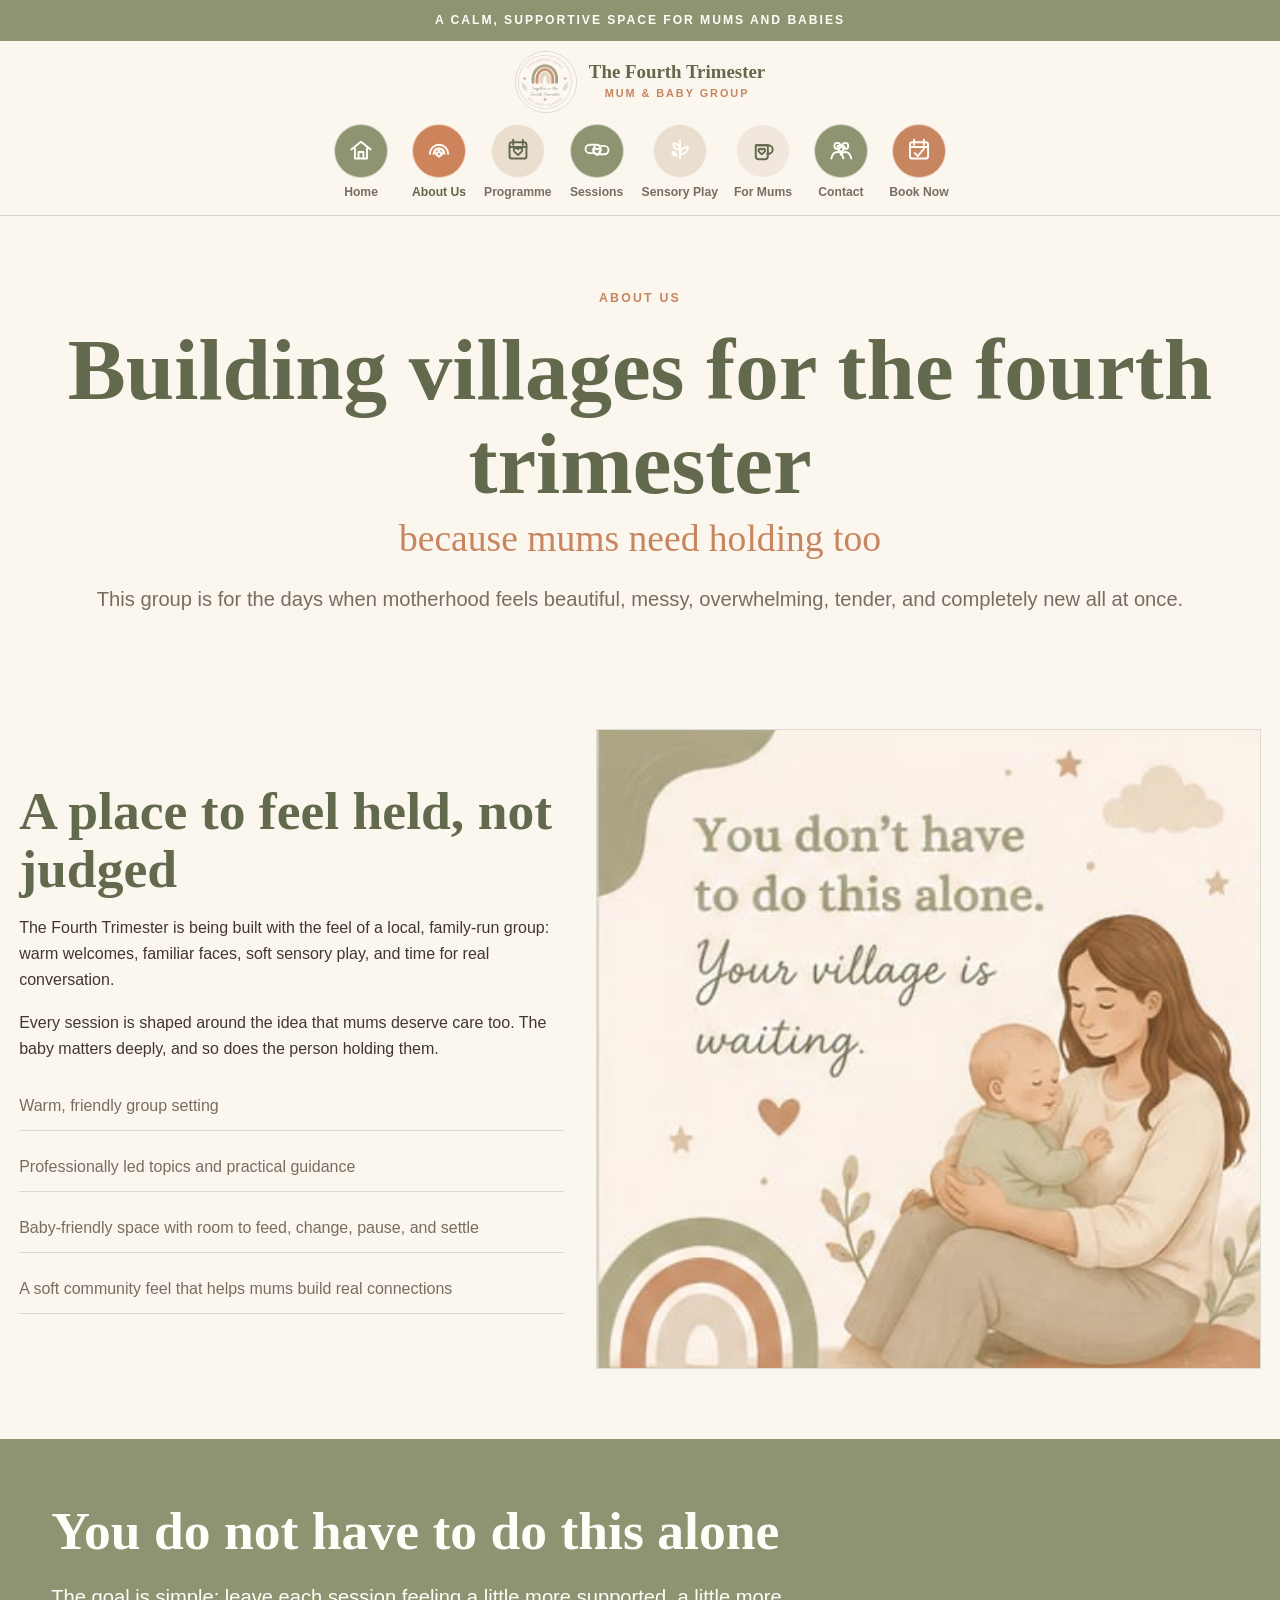
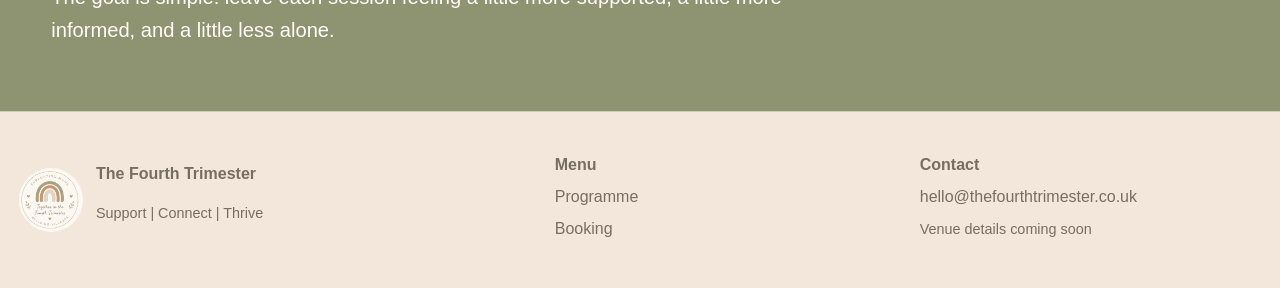
==== about.html @ 41d99b08 "Initial Fourth Trimester website" ====
<!doctype html>
<html lang="en">
  <head>
    <meta charset="utf-8">
    <meta name="viewport" content="width=device-width, initial-scale=1">
    <meta name="description" content="About The Fourth Trimester mum and baby group.">
    <title>About Us | The Fourth Trimester</title>
    <link rel="stylesheet" href="styles.css">
  </head>
  <body>
    <div class="announcement">A calm, supportive space for mums and babies</div>
    <header class="site-header">
      <div class="nav-shell">
        <a class="brand" href="index.html"><img src="assets/logo-mark.JPG" alt="The Fourth Trimester logo"><span><span class="brand-name">The Fourth Trimester</span><span class="brand-sub">Mum & Baby Group</span></span></a>
        <button class="nav-toggle" type="button" aria-expanded="false" aria-controls="site-nav">Menu</button>
        <nav class="nav-links" id="site-nav" aria-label="Main navigation"><a aria-label="Home" href="index.html">Home</a><a aria-label="About Us" href="about.html" aria-current="page">About Us</a><a aria-label="Programme" href="programme.html">Programme</a><a aria-label="Sessions" href="sessions.html">Sessions</a><a aria-label="Sensory Play" href="sessions.html#sensory-play">Sensory Play</a><a aria-label="For Mums" href="sessions.html#for-mums">For Mums</a><a aria-label="Contact" href="contact.html">Contact</a><a class="nav-cta" aria-label="Book Now" href="booking.html">Book Now</a></nav>
      </div>
    </header>
    <main>
      <section class="page-hero">
        <div class="container">
          <p class="eyebrow">About us</p>
          <h1>Building villages for the fourth trimester</h1>
          <span class="script">because mums need holding too</span>
          <p class="lead">This group is for the days when motherhood feels beautiful, messy, overwhelming, tender, and completely new all at once.</p>
        </div>
      </section>
      <section class="section">
        <div class="container two-col">
          <div>
            <h2>A place to feel held, not judged</h2>
            <p>The Fourth Trimester is being built with the feel of a local, family-run group: warm welcomes, familiar faces, soft sensory play, and time for real conversation.</p>
            <p>Every session is shaped around the idea that mums deserve care too. The baby matters deeply, and so does the person holding them.</p>
            <ul class="feature-list">
              <li>Warm, friendly group setting</li>
              <li>Professionally led topics and practical guidance</li>
              <li>Baby-friendly space with room to feed, change, pause, and settle</li>
              <li>A soft community feel that helps mums build real connections</li>
            </ul>
          </div>
          <div class="story-image">
            <img src="assets/village-waiting.JPG" alt="You do not have to do this alone Fourth Trimester artwork">
          </div>
        </div>
      </section>
      <section class="band">
        <div class="container">
          <h2>You do not have to do this alone</h2>
          <p class="lead">The goal is simple: leave each session feeling a little more supported, a little more informed, and a little less alone.</p>
        </div>
      </section>
    </main>
    <footer class="site-footer"><div class="container footer-grid"><div class="footer-mark"><img src="assets/logo-mark.JPG" alt="The Fourth Trimester logo"><div><strong>The Fourth Trimester</strong><p class="small">Support | Connect | Thrive</p></div></div><div><strong>Menu</strong><a aria-label="Programme" href="programme.html">Programme</a><a href="booking.html">Booking</a></div><div><strong>Contact</strong><a href="mailto:hello@thefourthtrimester.co.uk">hello@thefourthtrimester.co.uk</a><span class="small">Venue details coming soon</span></div></div></footer>
    <script src="script.js"></script>
  </body>
</html>
---- styles.css ----
:root {
  --paper: #fbf6ee;
  --paper-deep: #f2e7da;
  --sage: #8e9472;
  --sage-dark: #62694c;
  --clay: #c78560;
  --clay-soft: #d9a17f;
  --blush: #e8c8bf;
  --shell: #eadfce;
  --ink: #40382f;
  --soft-ink: #786d61;
  --line: rgba(98, 105, 76, 0.22);
  --white: #fffdf8;
  --max: 1360px;
  font-family: "Helvetica Neue", Arial, sans-serif;
}

* {
  box-sizing: border-box;
}

html {
  scroll-behavior: smooth;
}

body {
  margin: 0;
  background:
    linear-gradient(rgba(251, 246, 238, 0.78), rgba(251, 246, 238, 0.78)),
    repeating-linear-gradient(0deg, rgba(98, 105, 76, 0.035), rgba(98, 105, 76, 0.035) 1px, transparent 1px, transparent 14px),
    var(--paper);
  color: var(--ink);
  font-family: "Helvetica Neue", Arial, sans-serif;
  line-height: 1.65;
}

img {
  display: block;
  max-width: 100%;
}

a {
  color: inherit;
}

.announcement {
  background: var(--sage);
  color: var(--white);
  font-size: 0.76rem;
  font-weight: 700;
  letter-spacing: 0.16em;
  padding: 0.65rem 1rem;
  text-align: center;
  text-transform: uppercase;
}

.site-header {
  background: rgba(251, 246, 238, 0.96);
  border-bottom: 1px solid var(--line);
  position: sticky;
  top: 0;
  z-index: 20;
}

.nav-shell {
  align-items: center;
  display: grid;
  gap: 0.7rem;
  grid-template-columns: 1fr auto 1fr;
  margin: 0 auto;
  max-width: var(--max);
  padding: 0.65rem 1.2rem 0.8rem;
}

.brand {
  align-items: center;
  display: inline-flex;
  gap: 0.75rem;
  grid-column: 2;
  justify-self: center;
  text-align: center;
  text-decoration: none;
}

.brand img {
  border: 1px solid var(--line);
  border-radius: 50%;
  height: 62px;
  object-fit: cover;
  width: 62px;
}

.brand-name {
  color: var(--sage-dark);
  display: block;
  font-family: Georgia, "Times New Roman", serif;
  font-size: 1.18rem;
  font-weight: 700;
  line-height: 1.05;
}

.brand-sub {
  color: var(--clay);
  display: block;
  font-size: 0.68rem;
  font-weight: 800;
  letter-spacing: 0.18em;
  margin-top: 0.22rem;
  text-transform: uppercase;
}

.nav-toggle {
  display: none;
}

.nav-links {
  align-items: center;
  display: flex;
  flex-wrap: wrap;
  gap: 0.75rem;
  grid-column: 1 / -1;
  justify-content: center;
}

.nav-links a {
  align-items: center;
  color: var(--soft-ink);
  display: inline-flex;
  flex-direction: column;
  font-size: 0.76rem;
  font-weight: 700;
  gap: 0.24rem;
  min-width: 66px;
  padding: 0;
  position: relative;
  text-decoration: none;
  --icon-color: #fffdf8;
  --icon: url("data:image/svg+xml,%3Csvg xmlns='http://www.w3.org/2000/svg' viewBox='0 0 48 48' fill='none' stroke='black' stroke-width='3.2' stroke-linecap='round' stroke-linejoin='round'%3E%3Cpath d='M8 24 24 11l16 13'/%3E%3Cpath d='M14 22v17h20V22'/%3E%3Cpath d='M20 39V28h8v11'/%3E%3C/svg%3E");
}

.nav-links a::before {
  background: var(--sage);
  border: 1px solid rgba(255, 253, 248, 0.62);
  border-radius: 50%;
  content: "";
  display: block;
  height: 52px;
  width: 52px;
}

.nav-links a::after {
  background: var(--icon-color);
  content: "";
  height: 29px;
  left: 50%;
  -webkit-mask: var(--icon) center / contain no-repeat;
  mask: var(--icon) center / contain no-repeat;
  position: absolute;
  top: 11px;
  transform: translateX(-50%);
  width: 29px;
}

.nav-links a:nth-of-type(2)::before {
  background: var(--clay);
}

.nav-links a:nth-of-type(2) {
  --icon: url("data:image/svg+xml,%3Csvg xmlns='http://www.w3.org/2000/svg' viewBox='0 0 48 48' fill='none' stroke='black' stroke-width='3.2' stroke-linecap='round' stroke-linejoin='round'%3E%3Cpath d='M9 31a15 15 0 0 1 30 0'/%3E%3Cpath d='M15 31a9 9 0 0 1 18 0'/%3E%3Cpath d='M21 31a3 3 0 0 1 6 0'/%3E%3Cpath d='M24 36c-3.5-2.6-7-5.2-7-8.4 0-2.3 1.8-4.1 4-4.1 1.3 0 2.4.6 3 1.6.6-1 1.7-1.6 3-1.6 2.2 0 4 1.8 4 4.1 0 3.2-3.5 5.8-7 8.4Z'/%3E%3C/svg%3E");
}

.nav-links a:nth-of-type(3)::before {
  background: var(--shell);
}

.nav-links a:nth-of-type(3) {
  --icon-color: var(--sage-dark);
  --icon: url("data:image/svg+xml,%3Csvg xmlns='http://www.w3.org/2000/svg' viewBox='0 0 48 48' fill='none' stroke='black' stroke-width='3.2' stroke-linecap='round' stroke-linejoin='round'%3E%3Crect x='10' y='12' width='28' height='27' rx='4'/%3E%3Cpath d='M16 8v8M32 8v8M10 20h28'/%3E%3Cpath d='M24 33c-4-2.8-7-5.1-7-8 0-2 1.5-3.5 3.4-3.5 1.5 0 2.7.8 3.6 2 .9-1.2 2.1-2 3.6-2 1.9 0 3.4 1.5 3.4 3.5 0 2.9-3 5.2-7 8Z'/%3E%3C/svg%3E");
}

.nav-links a:nth-of-type(4)::before {
  background: var(--sage);
}

.nav-links a:nth-of-type(4) {
  --icon: url("data:image/svg+xml,%3Csvg xmlns='http://www.w3.org/2000/svg' viewBox='0 0 48 48' fill='none' stroke='black' stroke-width='3.2' stroke-linecap='round' stroke-linejoin='round'%3E%3Cpath d='M17 30H12a7 7 0 0 1 0-14h11a7 7 0 0 1 4.5 12.4'/%3E%3Cpath d='M31 18h5a7 7 0 0 1 0 14H25a7 7 0 0 1-4.5-12.4'/%3E%3Cpath d='M24 33c-3.2-2.4-6-4.5-6-7.1a3.2 3.2 0 0 1 3.2-3.3c1.2 0 2.2.6 2.8 1.5.6-.9 1.6-1.5 2.8-1.5A3.2 3.2 0 0 1 30 25.9c0 2.6-2.8 4.7-6 7.1Z'/%3E%3C/svg%3E");
}

.nav-links a:nth-of-type(5)::before {
  background: var(--shell);
}

.nav-links a:nth-of-type(5) {
  --icon-color: #fffdf8;
  --icon: url("data:image/svg+xml,%3Csvg xmlns='http://www.w3.org/2000/svg' viewBox='0 0 48 48' fill='none' stroke='black' stroke-width='3.2' stroke-linecap='round' stroke-linejoin='round'%3E%3Cpath d='M24 39V10'/%3E%3Cpath d='M24 24c-7 0-11-4-11-10 7 0 11 4 11 10Z'/%3E%3Cpath d='M24 32c8 0 13-5 13-12-8 0-13 5-13 12Z'/%3E%3Cpath d='M18 34c-3.8 0-6.5-2.4-7-6 4.4 0 7 2.4 7 6Z'/%3E%3C/svg%3E");
}

.nav-links a:nth-of-type(6)::before {
  background: #f1e7dc;
}

.nav-links a:nth-of-type(6) {
  --icon-color: var(--sage-dark);
  --icon: url("data:image/svg+xml,%3Csvg xmlns='http://www.w3.org/2000/svg' viewBox='0 0 48 48' fill='none' stroke='black' stroke-width='3.2' stroke-linecap='round' stroke-linejoin='round'%3E%3Cpath d='M14 17h19a7 7 0 0 1 0 14h-2'/%3E%3Cpath d='M12 17h20v18a5 5 0 0 1-5 5H17a5 5 0 0 1-5-5V17Z'/%3E%3Cpath d='M22 32c-3.1-2.2-5.5-4-5.5-6.3a3 3 0 0 1 3-3c1.1 0 2 .5 2.5 1.4.5-.9 1.4-1.4 2.5-1.4a3 3 0 0 1 3 3c0 2.3-2.4 4.1-5.5 6.3Z'/%3E%3C/svg%3E");
}

.nav-links a:nth-of-type(7)::before {
  background: var(--sage);
}

.nav-links a:nth-of-type(7) {
  --icon: url("data:image/svg+xml,%3Csvg xmlns='http://www.w3.org/2000/svg' viewBox='0 0 48 48' fill='none' stroke='black' stroke-width='3.2' stroke-linecap='round' stroke-linejoin='round'%3E%3Ccircle cx='18' cy='18' r='5'/%3E%3Ccircle cx='31' cy='18' r='5'/%3E%3Cpath d='M8 39c1.5-7 5-11 10-11s8.5 4 10 11'/%3E%3Cpath d='M24 33c1.6-3.2 4-5 7-5 5 0 8.5 4 10 11'/%3E%3Cpath d='M24 28c-3.3-2.4-6-4.6-6-7.2a3.3 3.3 0 0 1 3.3-3.3c1.1 0 2.1.5 2.7 1.4.6-.9 1.6-1.4 2.7-1.4a3.3 3.3 0 0 1 3.3 3.3c0 2.6-2.7 4.8-6 7.2Z'/%3E%3C/svg%3E");
}

.nav-links a:hover,
.nav-links a[aria-current="page"] {
  color: var(--sage-dark);
  text-decoration: none;
}

.nav-links a[aria-current="page"]::before {
  box-shadow: none;
  filter: saturate(1.08) contrast(1.04);
}

.nav-links .nav-cta {
  background: transparent;
  color: var(--soft-ink);
  padding: 0;
  text-decoration: none;
}

.nav-links .nav-cta::before {
  background: var(--clay);
  color: var(--white);
}

.nav-links .nav-cta {
  --icon: url("data:image/svg+xml,%3Csvg xmlns='http://www.w3.org/2000/svg' viewBox='0 0 48 48' fill='none' stroke='black' stroke-width='3.2' stroke-linecap='round' stroke-linejoin='round'%3E%3Crect x='9' y='12' width='30' height='27' rx='4'/%3E%3Cpath d='M16 8v8M32 8v8M9 20h30'/%3E%3Cpath d='m17 30 5 5 10-12'/%3E%3C/svg%3E");
}

.container {
  margin: 0 auto;
  max-width: var(--max);
  padding: 0 1.2rem;
}

.section {
  padding: 4.4rem 0;
}

.section-tight {
  padding: 2.8rem 0;
}

.hero {
  padding: 3.2rem 0 3.6rem;
}

.hero-inner {
  display: grid;
  gap: 2.5rem;
  grid-template-columns: minmax(0, 0.9fr) minmax(320px, 1.1fr);
}

.hero-copy {
  align-self: center;
}

.eyebrow {
  color: var(--clay);
  font-size: 0.77rem;
  font-weight: 800;
  letter-spacing: 0.18em;
  margin: 0 0 0.9rem;
  text-transform: uppercase;
}

h1,
h2,
h3 {
  color: var(--sage-dark);
  font-family: Georgia, "Times New Roman", serif;
  letter-spacing: 0;
  line-height: 1.08;
  margin: 0;
}

h1 {
  font-size: clamp(3.4rem, 6.8vw, 7.8rem);
  max-width: none;
}

h2 {
  font-size: clamp(2rem, 4.2vw, 3.35rem);
  max-width: none;
}

h3 {
  font-size: 1.38rem;
}

.script {
  color: var(--clay);
  display: block;
  font-family: "Segoe Print", "Bradley Hand", "Comic Sans MS", cursive;
  font-size: clamp(1.45rem, 3.2vw, 2.35rem);
  font-weight: 400;
  letter-spacing: 0;
  line-height: 1.25;
  margin-top: 0.35rem;
}

.lead {
  color: var(--soft-ink);
  font-size: clamp(1.06rem, 1.8vw, 1.26rem);
  margin: 1.25rem 0 0;
  max-width: 760px;
}

.hero-actions,
.button-row {
  display: flex;
  flex-wrap: wrap;
  gap: 0.75rem;
  margin-top: 1.8rem;
}

.button {
  align-items: center;
  border: 1px solid transparent;
  border-radius: 999px;
  display: inline-flex;
  font-size: 0.93rem;
  font-weight: 800;
  justify-content: center;
  min-height: 44px;
  padding: 0.75rem 1.12rem;
  text-decoration: none;
}

.button-primary {
  background: var(--sage-dark);
  color: var(--white);
}

.button-secondary {
  background: transparent;
  border-color: var(--line);
  color: var(--sage-dark);
}

.button-clay {
  background: var(--clay);
  color: var(--white);
}

.scrapbook {
  display: grid;
  gap: 0.75rem;
  grid-template-columns: 1fr 0.86fr;
}

.scrapbook img {
  background: var(--white);
  border: 1px solid rgba(98, 105, 76, 0.18);
  box-shadow: 0 14px 35px rgba(64, 56, 47, 0.09);
  object-fit: cover;
  width: 100%;
}

.scrapbook .large {
  aspect-ratio: 1 / 1;
  grid-row: span 2;
}

.scrapbook .small {
  aspect-ratio: 1 / 1;
}

.tape-note {
  background: var(--paper-deep);
  border: 1px solid rgba(201, 133, 96, 0.24);
  color: var(--sage-dark);
  font-family: "Segoe Print", "Bradley Hand", "Comic Sans MS", cursive;
  font-size: 1.25rem;
  line-height: 1.4;
  padding: 1rem;
  position: relative;
  text-align: center;
}

.tape-note::before {
  background: rgba(232, 200, 191, 0.78);
  content: "";
  height: 24px;
  left: 50%;
  position: absolute;
  top: -13px;
  transform: translateX(-50%) rotate(-2deg);
  width: 86px;
}

.intro-grid,
.two-col,
.booking-layout {
  align-items: start;
  display: grid;
  gap: 2rem;
  grid-template-columns: minmax(0, 0.9fr) minmax(0, 1.1fr);
}

.two-col {
  align-items: center;
}

.two-col.reverse {
  grid-template-columns: minmax(300px, 0.9fr) minmax(0, 1fr);
}

.soft-panel,
.card,
.faq-item,
.mini-stat,
.booking-widget {
  background: rgba(255, 253, 248, 0.68);
  border: 1px solid var(--line);
}

.soft-panel {
  padding: 1.5rem;
}

.note-panel {
  background: var(--paper-deep);
  border-left: 5px solid var(--clay);
  color: var(--sage-dark);
  font-family: "Segoe Print", "Bradley Hand", "Comic Sans MS", cursive;
  font-size: clamp(1.25rem, 2.4vw, 1.7rem);
  line-height: 1.45;
  padding: 1.4rem;
}

.image-grid {
  display: grid;
  gap: 0.9rem;
  grid-template-columns: repeat(3, minmax(0, 1fr));
}

.image-grid img,
.story-image img,
.card img {
  background: var(--white);
  border: 1px solid var(--line);
  object-fit: cover;
  width: 100%;
}

.image-grid img,
.card img {
  aspect-ratio: 1 / 1;
}

.story-image img {
  max-height: 640px;
}

.card-grid {
  display: grid;
  gap: 1rem;
  grid-template-columns: repeat(3, minmax(0, 1fr));
  margin-top: 2rem;
}

.card {
  border-color: rgba(98, 105, 76, 0.12);
  box-shadow: 0 12px 28px rgba(64, 56, 47, 0.045);
  padding: 1.2rem;
}

.card-grid .card {
  background: transparent;
  border: 0;
  box-shadow: none;
  padding: 0 0 1.15rem;
}

.card-grid .card::after {
  background: linear-gradient(90deg, rgba(201, 133, 96, 0.36), rgba(142, 148, 114, 0.06));
  content: "";
  display: block;
  height: 1px;
  margin-top: 1.1rem;
  width: 72%;
}

.card img {
  margin-bottom: 1rem;
}

.stamp {
  align-items: center;
  background: var(--sage);
  border-radius: 50%;
  color: var(--white);
  display: inline-flex;
  font-family: "Segoe Print", "Bradley Hand", "Comic Sans MS", cursive;
  font-size: 1.2rem;
  height: 3.2rem;
  justify-content: center;
  margin-bottom: 0.8rem;
  width: 3.2rem;
}

.stamp.clay {
  background: var(--clay);
}

.stamp.blush {
  background: var(--blush);
  color: var(--ink);
}

.card p,
.soft-panel p,
.feature-list,
.faq-item p,
.small {
  color: var(--soft-ink);
}

.band {
  background: var(--sage);
  color: var(--white);
  padding: 4rem 0;
}

.band h2,
.band h3,
.band p,
.band .eyebrow {
  color: var(--white);
}

.band .button-secondary {
  border-color: rgba(255, 253, 248, 0.55);
  color: var(--white);
}

.page-hero {
  padding: 4.5rem 0 2.6rem;
  text-align: center;
}

.page-hero .container,
.band .container {
  max-width: min(1640px, calc(100vw - 4rem));
}

.page-hero h1,
.band h2 {
  max-width: none;
  width: 100%;
}

.page-hero .script {
  text-align: center;
}

.page-hero .lead {
  margin-left: auto;
  margin-right: auto;
  max-width: none;
}

.feature-list {
  display: grid;
  gap: 0.7rem;
  list-style: none;
  margin: 1.2rem 0 0;
  padding: 0;
}

.feature-list li {
  background: transparent;
  border: 0;
  border-bottom: 1px solid rgba(98, 105, 76, 0.2);
  padding: 0.7rem 0;
}

.programme-strip {
  display: grid;
  gap: 0.8rem;
  grid-template-columns: repeat(4, minmax(0, 1fr));
  margin-top: 1.6rem;
}

.mini-stat {
  padding: 1rem;
  text-align: center;
}

.mini-stat strong {
  color: var(--sage-dark);
  display: block;
  font-family: Georgia, "Times New Roman", serif;
  font-size: 1.55rem;
}

.booking-layout {
  gap: 3rem;
  grid-template-columns: minmax(0, 0.82fr) minmax(360px, 1.18fr);
}

.booking-layout .soft-panel {
  background: transparent;
  border: 0;
  padding: 0;
}

.booking-widget {
  background: rgba(255, 253, 248, 0.82);
  box-shadow: 0 14px 38px rgba(64, 56, 47, 0.08);
  overflow: hidden;
}

.booking-widget-head {
  background: var(--sage);
  color: var(--white);
  padding: 1.2rem;
}

.booking-widget-head h2 {
  color: var(--white);
}

.booking-form {
  display: grid;
  gap: 0.95rem;
  padding: 1.4rem;
}

.field {
  display: grid;
  gap: 0.3rem;
}

.field label {
  color: var(--sage-dark);
  font-size: 0.78rem;
  font-weight: 800;
  letter-spacing: 0.1em;
  text-transform: uppercase;
}

.field input,
.field select,
.field textarea {
  background: var(--paper);
  border: 0;
  border-bottom: 1px solid var(--line);
  color: var(--ink);
  font: inherit;
  min-height: 45px;
  padding: 0.76rem 0.82rem;
  width: 100%;
}

.field textarea {
  min-height: 108px;
  resize: vertical;
}

.booking-summary,
.provider-slot {
  background: var(--paper-deep);
  border: 0;
  border-left: 5px solid var(--clay);
  padding: 1rem;
}

.booking-summary p {
  margin: 0.2rem 0;
}

.faq-list {
  display: grid;
  gap: 0.85rem;
}

.faq-item {
  padding: 1.1rem;
}

.contact-grid {
  display: grid;
  gap: 2rem;
  grid-template-columns: minmax(0, 0.82fr) minmax(360px, 1.18fr);
}

.contact-details {
  display: grid;
  gap: 0.85rem;
}

.contact-note {
  border-bottom: 1px solid var(--line);
  padding-bottom: 0.85rem;
}

.contact-form-panel {
  background: rgba(255, 253, 248, 0.8);
  border: 1px solid rgba(98, 105, 76, 0.14);
  box-shadow: 0 14px 38px rgba(64, 56, 47, 0.06);
  padding: 1.4rem;
}

.contact-form {
  display: grid;
  gap: 0.95rem;
}

.site-footer {
  background: var(--paper-deep);
  border-top: 1px solid var(--line);
  color: var(--soft-ink);
  padding: 2.5rem 0;
}

.footer-grid {
  display: grid;
  gap: 1.5rem;
  grid-template-columns: 1.2fr 0.8fr 0.8fr;
}

.footer-grid a {
  display: block;
  margin: 0.35rem 0;
  text-decoration: none;
}

.footer-mark {
  align-items: center;
  display: flex;
  gap: 0.8rem;
}

.footer-mark img {
  border-radius: 50%;
  height: 64px;
  object-fit: cover;
  width: 64px;
}

.small {
  font-size: 0.9rem;
}

.pill-row {
  display: flex;
  flex-wrap: wrap;
  gap: 0.5rem;
  margin-top: 1.2rem;
}

.pill {
  border: 1px solid var(--line);
  color: var(--sage-dark);
  font-family: "Segoe Print", "Bradley Hand", "Comic Sans MS", cursive;
  font-size: 0.9rem;
  padding: 0.3rem 0.65rem;
}

@media (max-width: 900px) {
  .nav-shell {
    display: flex;
    justify-content: space-between;
  }

  .brand {
    grid-column: auto;
    justify-self: auto;
    text-align: left;
  }

  .nav-toggle {
    background: var(--sage-dark);
    border: 0;
    border-radius: 999px;
    color: var(--white);
    display: inline-flex;
    font-weight: 800;
    padding: 0.66rem 0.9rem;
  }

  .nav-links {
    background: var(--paper);
    border-bottom: 1px solid var(--line);
    box-shadow: 0 18px 40px rgba(64, 56, 47, 0.12);
    display: none;
    left: 0;
    padding: 0.8rem 1.2rem 1rem;
    position: absolute;
    right: 0;
    top: 100%;
  }

  .nav-links.is-open {
    display: grid;
    gap: 0.75rem;
    grid-template-columns: repeat(2, minmax(0, 1fr));
  }

  .hero-inner,
  .intro-grid,
  .two-col,
  .two-col.reverse,
  .booking-layout,
  .footer-grid {
    grid-template-columns: 1fr;
  }

  .hero {
    padding-top: 2.4rem;
  }

  .card-grid {
    grid-template-columns: repeat(2, minmax(0, 1fr));
  }

  .contact-grid {
    grid-template-columns: 1fr;
  }

  .programme-strip {
    grid-template-columns: repeat(2, minmax(0, 1fr));
  }
}

@media (max-width: 620px) {
  .announcement {
    font-size: 0.68rem;
  }

  .brand img {
    height: 50px;
    width: 50px;
  }

  .brand-name {
    font-size: 1rem;
  }

  .brand-sub {
    font-size: 0.58rem;
  }

  .section {
    padding: 3.2rem 0;
  }

  h1 {
    font-size: 3.15rem;
  }

  .hero-actions,
  .button-row {
    align-items: stretch;
    flex-direction: column;
  }

  .button {
    width: 100%;
  }

  .scrapbook,
  .card-grid,
  .image-grid,
  .programme-strip {
    grid-template-columns: 1fr;
  }

  .page-hero .container,
  .band .container {
    max-width: none;
  }
}
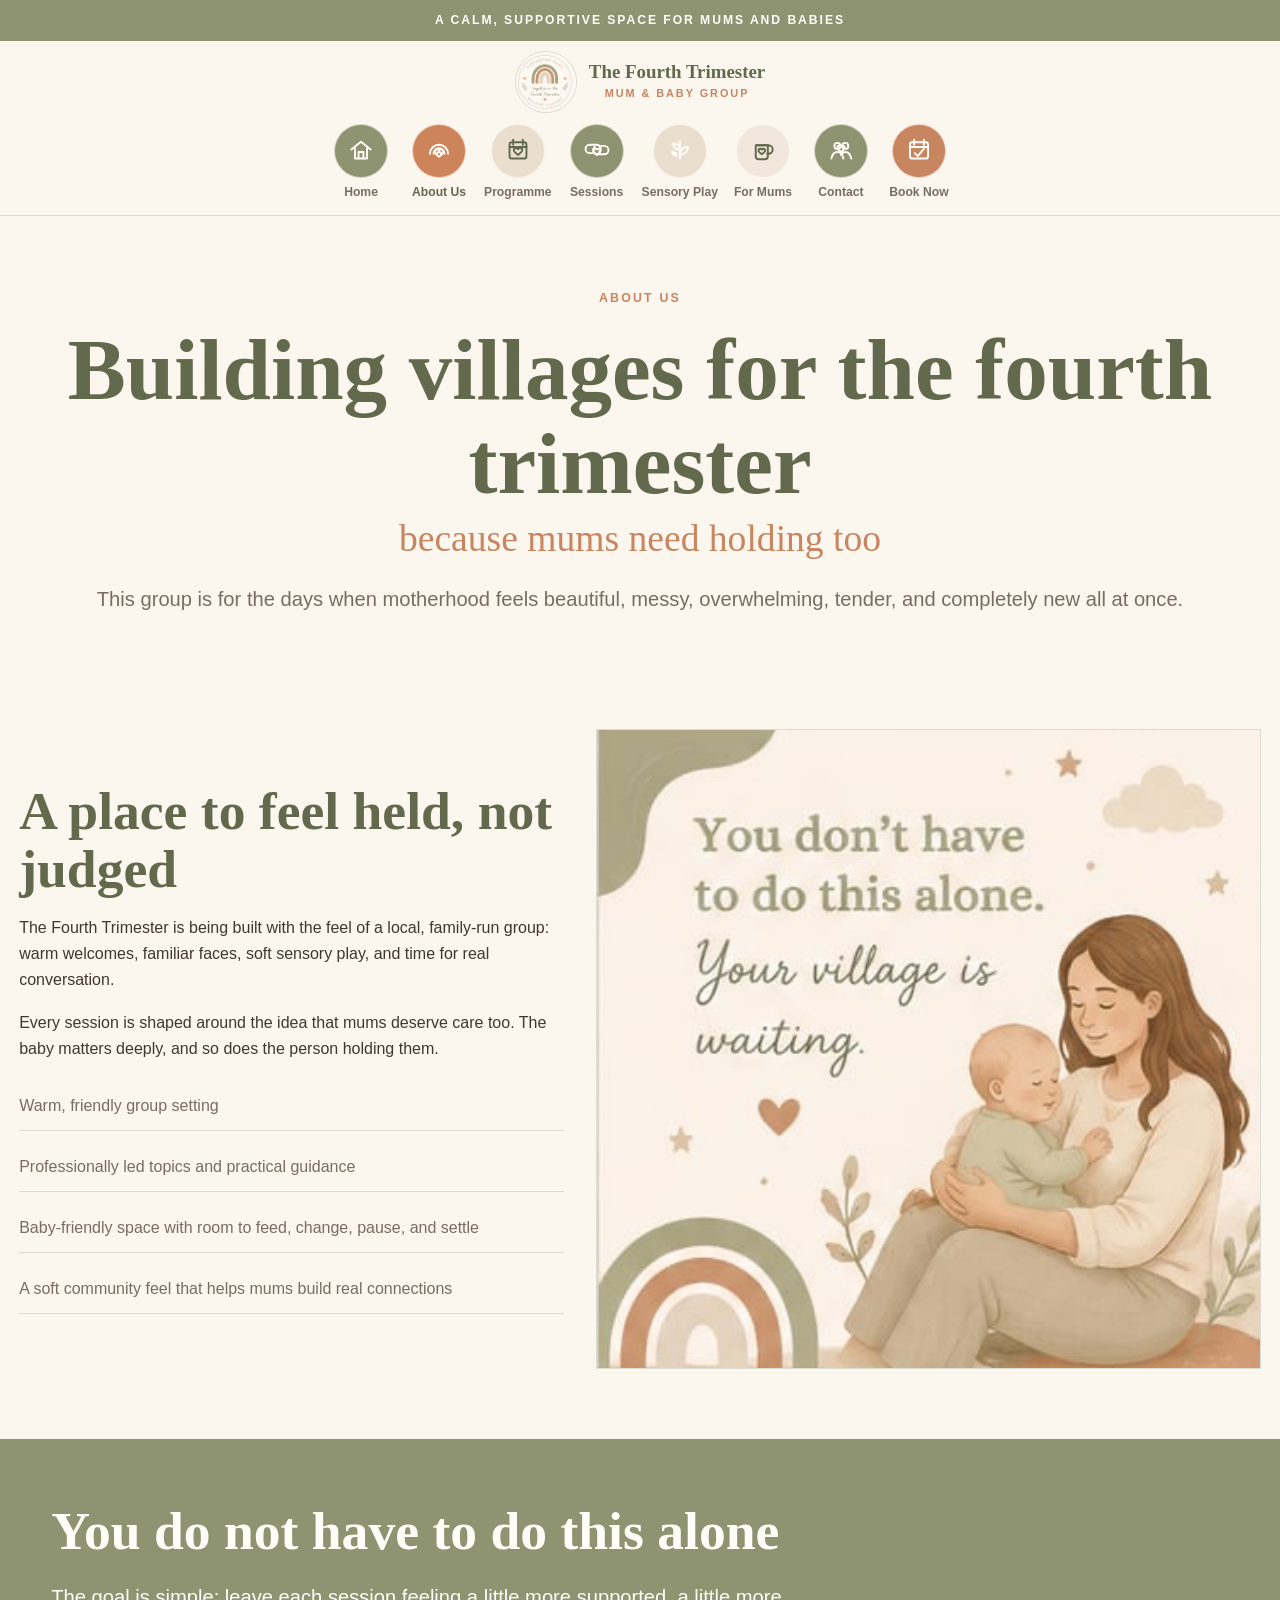
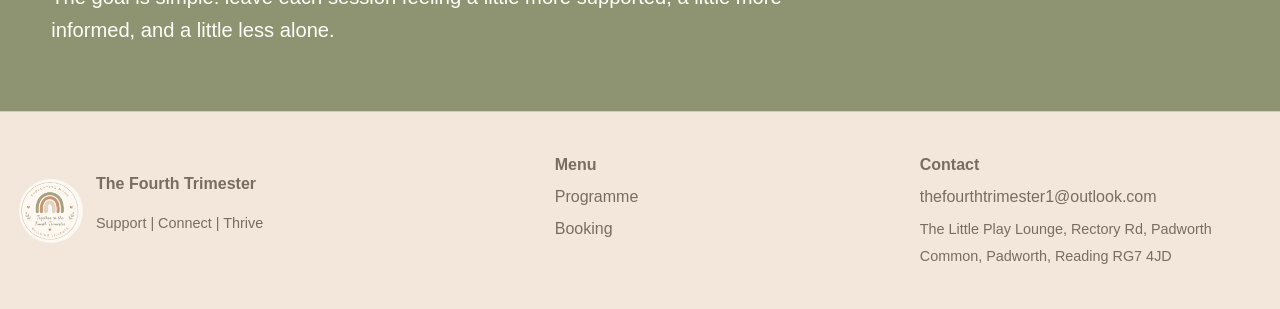
==== commit 8c01fe68: "Update contact details" ====
--- a/about.html
+++ b/about.html
@@ -13,7 +13,7 @@
       <div class="nav-shell">
         <a class="brand" href="index.html"><img src="assets/logo-mark.JPG" alt="The Fourth Trimester logo"><span><span class="brand-name">The Fourth Trimester</span><span class="brand-sub">Mum & Baby Group</span></span></a>
         <button class="nav-toggle" type="button" aria-expanded="false" aria-controls="site-nav">Menu</button>
-        <nav class="nav-links" id="site-nav" aria-label="Main navigation"><a aria-label="Home" href="index.html">Home</a><a aria-label="About Us" href="about.html" aria-current="page">About Us</a><a aria-label="Programme" href="programme.html">Programme</a><a aria-label="Sessions" href="sessions.html">Sessions</a><a aria-label="Sensory Play" href="sessions.html#sensory-play">Sensory Play</a><a aria-label="For Mums" href="sessions.html#for-mums">For Mums</a><a aria-label="Contact" href="contact.html">Contact</a><a class="nav-cta" aria-label="Book Now" href="booking.html">Book Now</a></nav>
+        <nav class="nav-links" id="site-nav" aria-label="Main navigation"><a aria-label="Home" href="index.html">Home</a><a aria-label="About Us" href="about.html" aria-current="page">About Us</a><a href="programme.html">Programme</a><a aria-label="Sessions" href="sessions.html">Sessions</a><a aria-label="Sensory Play" href="sessions.html#sensory-play">Sensory Play</a><a aria-label="For Mums" href="sessions.html#for-mums">For Mums</a><a aria-label="Contact" href="contact.html">Contact</a><a class="nav-cta" aria-label="Book Now" href="booking.html">Book Now</a></nav>
       </div>
     </header>
     <main>
@@ -50,7 +50,7 @@
         </div>
       </section>
     </main>
-    <footer class="site-footer"><div class="container footer-grid"><div class="footer-mark"><img src="assets/logo-mark.JPG" alt="The Fourth Trimester logo"><div><strong>The Fourth Trimester</strong><p class="small">Support | Connect | Thrive</p></div></div><div><strong>Menu</strong><a aria-label="Programme" href="programme.html">Programme</a><a href="booking.html">Booking</a></div><div><strong>Contact</strong><a href="mailto:hello@thefourthtrimester.co.uk">hello@thefourthtrimester.co.uk</a><span class="small">Venue details coming soon</span></div></div></footer>
+    <footer class="site-footer"><div class="container footer-grid"><div class="footer-mark"><img src="assets/logo-mark.JPG" alt="The Fourth Trimester logo"><div><strong>The Fourth Trimester</strong><p class="small">Support | Connect | Thrive</p></div></div><div><strong>Menu</strong><a href="programme.html">Programme</a><a href="booking.html">Booking</a></div><div><strong>Contact</strong><a href="mailto:thefourthtrimester1@outlook.com">thefourthtrimester1@outlook.com</a><span class="small">The Little Play Lounge, Rectory Rd, Padworth Common, Padworth, Reading RG7 4JD</span></div></div></footer>
     <script src="script.js"></script>
   </body>
 </html>
